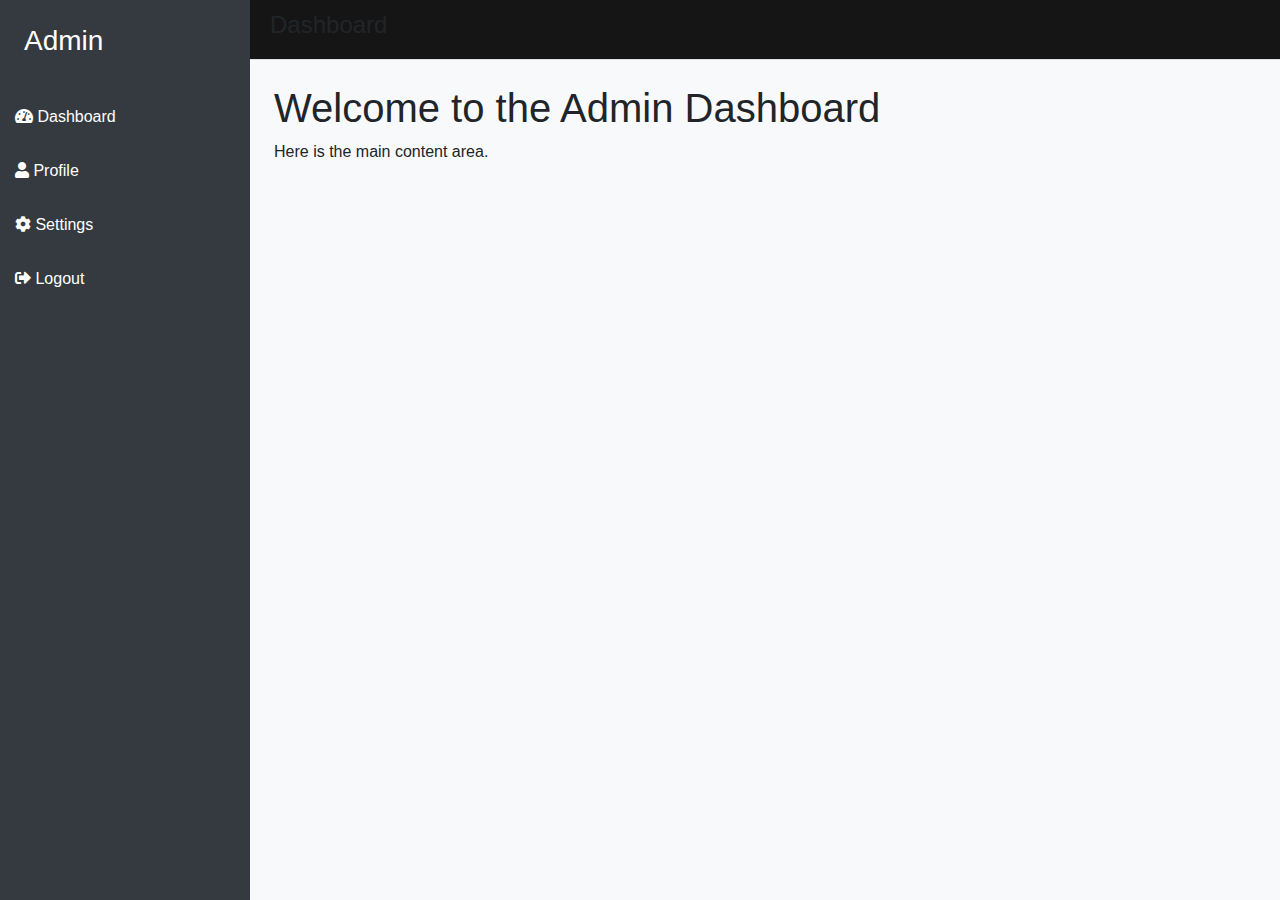
==== index.html @ 16acfa2a "script" ====
<!DOCTYPE html>
<html lang="en">
<head>
    <meta charset="UTF-8">
    <meta name="viewport" content="width=device-width, initial-scale=1.0">
    <title>Admin Dashboard Template</title>
    <link href="https://stackpath.bootstrapcdn.com/bootstrap/4.5.2/css/bootstrap.min.css" rel="stylesheet">
    <link href="https://cdnjs.cloudflare.com/ajax/libs/font-awesome/5.15.1/css/all.min.css" rel="stylesheet">
    <link rel="stylesheet" href="style.css">
    <style>
      
    </style>
</head>
<body>
    <div class="sidebar">
        <div class="sidebar-header p-4">
            <h3>Admin</h3>
        </div>
        <nav class="nav flex-column">
            <a class="nav-link" href="#"><i class="fas fa-tachometer-alt"></i> Dashboard</a>
            <a class="nav-link" href="#"><i class="fas fa-user"></i> Profile</a>
            <a class="nav-link" href="#"><i class="fas fa-cog"></i> Settings</a>
            <a class="nav-link" href="#"><i class="fas fa-sign-out-alt"></i> Logout</a>
        </nav>
    </div>
    <header>
      
    </header>
    <div class="content">
        <div class="topbar">
            <h4>Dashboard</h4>
        </div>
        <div class="container-fluid p-4">
            <h1>Welcome to the Admin Dashboard</h1>
            <p>Here is the main content area.</p>
        </div>
    </div>
    <script src="https://code.jquery.com/jquery-3.5.1.slim.min.js"></script>
    <script src="https://cdn.jsdelivr.net/npm/@popperjs/core@2.5.4/dist/umd/popper.min.js"></script>
    <script src="https://stackpath.bootstrapcdn.com/bootstrap/4.5.2/js/bootstrap.min.js"></script>
</body>
</html>
---- style.css ----
body {
    display: flex;
    height: 100vh;
    overflow: hidden;
}
.sidebar {
    width: 250px;
    background-color: #343a40;
    color: white;
    flex-shrink: 0;
}
.sidebar a {
    color: white;
    text-decoration: none;
}
.sidebar .nav-link {
    padding: 15px;
}
.content {
    flex-grow: 1;
    background-color: #f8f9fa;
    overflow-y: auto;
}
.topbar {
    height: 60px;
    background-color: #151515;
    border-bottom: 1px solid #dee2e6;
    display: flex;
    align-items: center;
    padding: 0 20px;
}
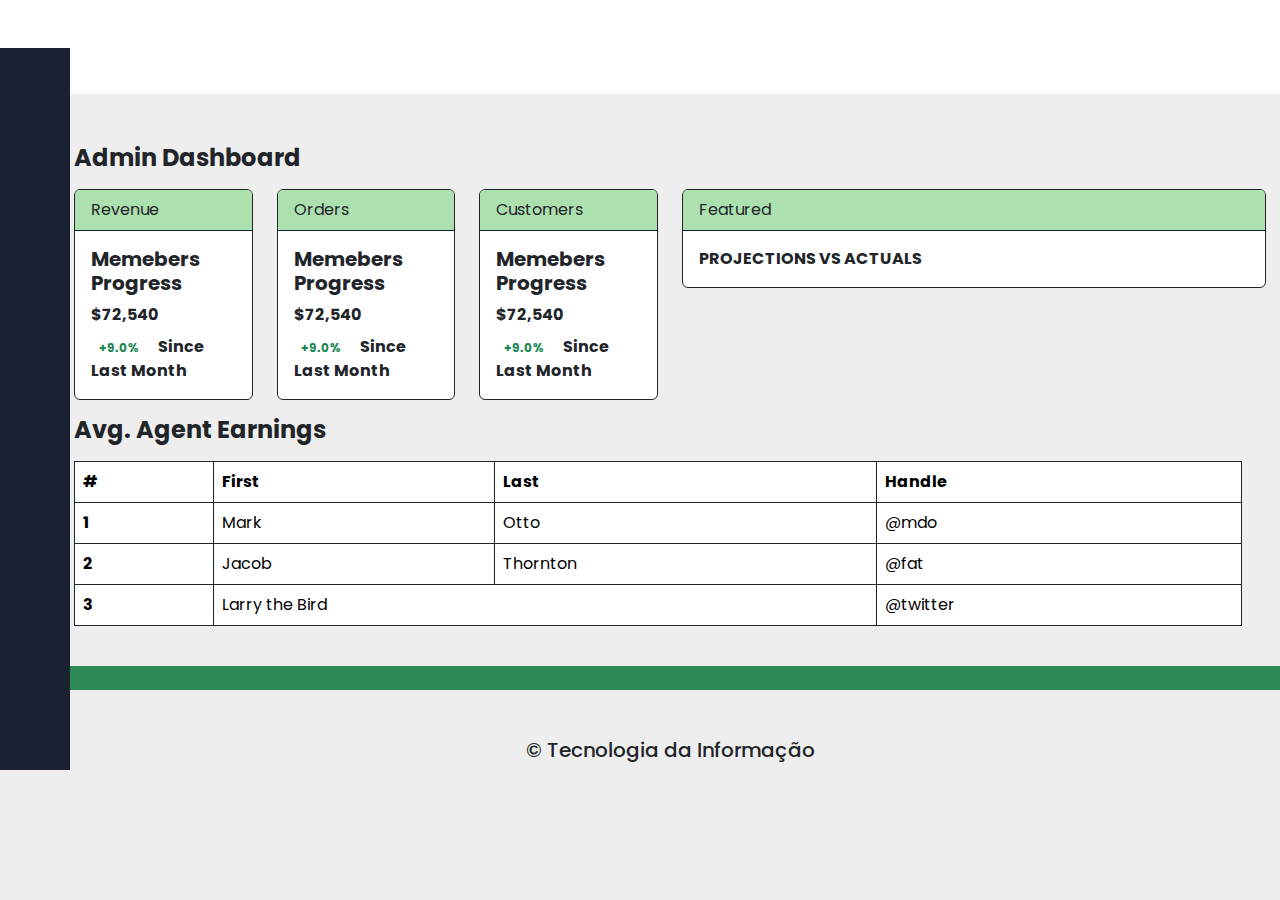
==== commit ca3e7a8b: "novo script" ====
--- a/index.html
+++ b/index.html
@@ -1,42 +1,248 @@
 <!DOCTYPE html>
-<html lang="en">
+<html lang="pt-br">
 <head>
     <meta charset="UTF-8">
     <meta name="viewport" content="width=device-width, initial-scale=1.0">
     <title>Admin Dashboard Template</title>
-    <link href="https://stackpath.bootstrapcdn.com/bootstrap/4.5.2/css/bootstrap.min.css" rel="stylesheet">
-    <link href="https://cdnjs.cloudflare.com/ajax/libs/font-awesome/5.15.1/css/all.min.css" rel="stylesheet">
-    <link rel="stylesheet" href="style.css">
-    <style>
-      
-    </style>
+    <link href="https://cdn.jsdelivr.net/npm/bootstrap@5.3.3/dist/css/bootstrap.min.css" rel="stylesheet" integrity="sha384-QWTKZyjpPEjISv5WaRU9OFeRpok6YctnYmDr5pNlyT2bRjXh0JMhjY6hW+ALEwIH" crossorigin="anonymous">
+    <link rel="stylesheet" href="/estilos/style.css">
 </head>
 <body>
-    <div class="sidebar">
-        <div class="sidebar-header p-4">
-            <h3>Admin</h3>
-        </div>
-        <nav class="nav flex-column">
-            <a class="nav-link" href="#"><i class="fas fa-tachometer-alt"></i> Dashboard</a>
-            <a class="nav-link" href="#"><i class="fas fa-user"></i> Profile</a>
-            <a class="nav-link" href="#"><i class="fas fa-cog"></i> Settings</a>
-            <a class="nav-link" href="#"><i class="fas fa-sign-out-alt"></i> Logout</a>
-        </nav>
-    </div>
-    <header>
-      
-    </header>
-    <div class="content">
-        <div class="topbar">
-            <h4>Dashboard</h4>
-        </div>
-        <div class="container-fluid p-4">
-            <h1>Welcome to the Admin Dashboard</h1>
-            <p>Here is the main content area.</p>
+
+
+    <!--  -->
+    <div class=" col-lg-12  mt-5 pe-3 wrapper">
+        <aside id="sidebar">
+            <div class="d-flex">
+                <button class="toggle-btn" type="button">
+                    <i class="lni lni-grid-alt"></i>
+                </button>
+                <div class="sidebar-logo">
+                    <a href="#">Aicrupton</a>
+                </div>
+            </div>
+            <ul class="sidebar-nav">
+                <li class="sidebar-item">
+                    <a href="#" class="sidebar-link">
+                        <i class="lni lni-user"></i>
+                        <span>Profile</span>
+                    </a>
+                </li>
+                <li class="sidebar-item">
+                    <a href="#" class="sidebar-link">
+                        <i class="lni lni-agenda"></i>
+                        <span>Task</span>
+                    </a>
+                </li>
+                <li class="sidebar-item">
+                    <a href="#" class="sidebar-link collapsed has-dropdown" data-bs-toggle="collapse"
+                        data-bs-target="#auth" aria-expanded="false" aria-controls="auth">
+                        <i class="lni lni-protection"></i>
+                        <span>Auth</span>
+                    </a>
+                    <ul id="auth" class="sidebar-dropdown list-unstyled collapse" data-bs-parent="#sidebar">
+                        <li class="sidebar-item">
+                            <a href="#" class="sidebar-link">Login</a>
+                        </li>
+                        <li class="sidebar-item">
+                            <a href="#" class="sidebar-link">Register</a>
+                        </li>
+                    </ul>
+                </li>
+                <li class="sidebar-item">
+                    <a href="#" class="sidebar-link collapsed has-dropdown" data-bs-toggle="collapse"
+                        data-bs-target="#multi" aria-expanded="false" aria-controls="multi">
+                        <i class="lni lni-layout"></i>
+                        <span>Multi Level</span>
+                    </a>
+                    <ul id="multi" class="sidebar-dropdown list-unstyled collapse" data-bs-parent="#sidebar">
+                        <li class="sidebar-item">
+                            <a href="#" class="sidebar-link collapsed" data-bs-toggle="collapse"
+                                data-bs-target="#multi-two" aria-expanded="false" aria-controls="multi-two">
+                                Two Links
+                            </a>
+                            <ul id="multi-two" class="sidebar-dropdown list-unstyled collapse">
+                                <li class="sidebar-item">
+                                    <a href="#" class="sidebar-link">Link 1</a>
+                                </li>
+                                <li class="sidebar-item">
+                                    <a href="#" class="sidebar-link">Link 2</a>
+                                </li>
+                            </ul>
+                        </li>
+                    </ul>
+                </li>
+                <li class="sidebar-item">
+                    <a href="#" class="sidebar-link">
+                        <i class="lni lni-popup"></i>
+                        <span>Notification</span>
+                    </a>
+                </li>
+                <li class="sidebar-item">
+                    <a href="#" class="sidebar-link">
+                        <i class="lni lni-cog"></i>
+                        <span>Setting</span>
+                    </a>
+                </li>
+            </ul>
+            <div class="sidebar-footer">
+                <a href="#" class="sidebar-link">
+                    <i class="lni lni-exit"></i>
+                    <span>Logout</span>
+                </a>
+            </div>
+        </aside>
+        <header class="row ">
+            <div class="barra_titulo row ">
+                <div class="titulo col-12 col-lg-4 col-xl-4 subtitulo_formato" >
+                </div>
+                <div class="col-4 initial no-padd"></div>
+        
+                <div class="col-12 col-lg-4 col-xl-4 subtitulo_formato">
+                  <img class="imgHeader" src="">
+               </div>
+          </div>
+        </header>
+        <div class="col-lg-12 pt-5 mt-5 pe-3">
+            <main class="content px-3"> 
+                <div class="container-fluid">
+                    <div class="mb-3">
+                        <h3 class="fw-bold fs-4 mb-3">Admin Dashboard</h3>
+                        <div class="row">
+                            <div class="col col-md-2 ">
+                                <div class="card border-dark">
+                                    <div class="card-header">
+                                        Revenue
+                                    </div>
+                                    <div class="card-body">
+                                        <h5 class="mb-2 fw-bold">
+                                            Memebers Progress
+                                        </h5>
+                                        <p class="mb-2 fw-bold">
+                                            $72,540
+                                        </p>
+                                        <div class="mb-0">
+                                            <span class="badge text-success me-2">
+                                                +9.0%
+                                            </span>
+                                            <span class="fw-bold">
+                                                Since Last Month
+                                            </span>
+                                        </div>
+                                     
+                                    </div>
+                                  </div>
+                            </div>
+                            <div class="col col-md-2 ">
+                                <div class="card border-dark">
+                                    <div class="card-header">
+                                        Orders
+                                    </div>
+                                    <div class="card-body">
+                                        <h5 class="mb-2 fw-bold">
+                                            Memebers Progress
+                                        </h5>
+                                        <p class="mb-2 fw-bold">
+                                            $72,540
+                                        </p>
+                                        <div class="mb-0">
+                                            <span class="badge text-success me-2">
+                                                +9.0%
+                                            </span>
+                                            <span class="fw-bold">
+                                                Since Last Month
+                                            </span>
+                                        </div>
+                                      
+                                    </div>
+                                  </div>
+                            </div>
+                            <div class="col col-md-2 ">
+                                <div class="card border-dark">
+                                    <div class="card-header">
+                                        Customers
+                                    </div>
+                                    <div class="card-body">
+                                        <h5 class="mb-2 fw-bold">
+                                            Memebers Progress
+                                        </h5>
+                                        <p class="mb-2 fw-bold">
+                                            $72,540
+                                        </p>
+                                        <div class="mb-0">
+                                            <span class="badge text-success me-2">
+                                                +9.0%
+                                            </span>
+                                            <span class="fw-bold">
+                                                Since Last Month
+                                            </span>
+                                        </div>
+                                    </div>
+                                </div>
+                            </div>
+
+
+
+                            <div class="col col-md-6 ">
+                                <div class="card border-dark">
+                                    <div class="card-header">
+                                      Featured 
+                                    </div>
+                                    <div class="card-body">
+                                        
+                                        <div class="mb-0">
+                                            <span class="fw-bold">
+                                                PROJECTIONS VS ACTUALS
+                                            </span>
+                                        </div>
+                                    </div>
+                                </div>
+                            </div>
+                        <h3 class="fw-bold fs-4 my-3">Avg. Agent Earnings
+                        </h3>
+                        <div class="row">
+                            <div class="col-12">
+                                <table class="table table-bordered border-dark">
+                                    <thead>
+                                        <tr class="highlight">
+                                            <th scope="col">#</th>
+                                            <th scope="col">First</th>
+                                            <th scope="col">Last</th>
+                                            <th scope="col">Handle</th>
+                                        </tr>
+                                    </thead>
+                                    <tbody>
+                                        <tr>
+                                            <th scope="row">1</th>
+                                            <td>Mark</td>
+                                            <td>Otto</td>
+                                            <td>@mdo</td>
+                                        </tr>
+                                        <tr>
+                                            <th scope="row">2</th>
+                                            <td>Jacob</td>
+                                            <td>Thornton</td>
+                                            <td>@fat</td>
+                                        </tr>
+                                        <tr>
+                                            <th scope="row">3</th>
+                                            <td colspan="2">Larry the Bird</td>
+                                            <td>@twitter</td>
+                                        </tr>
+                                    </tbody>
+                                </table>
+                            </div>
+                        </div>
+                    </div>
+                </div>
+            </main>
+            <div class="footer-barra"></div>
+            <div class="col-12 align-middle d-flex justify-content-center footer">
+                <h5 class="h6-footer"> &copy; Tecnologia da Informação <br></h5>
+            </div>
         </div>
     </div>
-    <script src="https://code.jquery.com/jquery-3.5.1.slim.min.js"></script>
-    <script src="https://cdn.jsdelivr.net/npm/@popperjs/core@2.5.4/dist/umd/popper.min.js"></script>
-    <script src="https://stackpath.bootstrapcdn.com/bootstrap/4.5.2/js/bootstrap.min.js"></script>
+      <script src="https://cdn.jsdelivr.net/npm/bootstrap@5.3.3/dist/js/bootstrap.bundle.min.js" integrity="sha384-YvpcrYf0tY3lHB60NNkmXc5s9fDVZLESaAA55NDzOxhy9GkcIdslK1eN7N6jIeHz" crossorigin="anonymous"></script>
+  <script src="script.js"></script>
 </body>
 </html>
--- a/estilos/style.css
+++ b/estilos/style.css
@@ -0,0 +1,231 @@
+@import url('https://fonts.googleapis.com/css2?family=Poppins:wght@400;600&display=swap');
+
+/* ::after,
+::before {
+    box-sizing: border-box;
+    margin: 0;
+    padding: 0;
+} */
+
+
+*{
+    margin: 0;
+    padding: 0;
+}
+
+a {
+    text-decoration: none;
+}
+
+li {
+    list-style: none;
+}
+
+body {
+    font-family: 'Poppins', sans-serif;
+    background-color:#EEEEEE;
+}
+
+.card-header{
+background-color: #ACE1AF;
+border-color: #0e2238;
+}
+.barra_titulo {
+    min-width: 101%;
+    background: #FFF !important;
+    font-size: 17px !important;
+    font-weight: bold !important;
+    position: absolute;
+    top: -2em;
+    text-transform: uppercase;
+    left: 5px;
+    height: 7.5em;
+}
+.rodape{
+    padding: 24px;
+    justify-content: space-between;
+    color:#F1F1F1;
+    background-color: #1A2130;
+    text-align: center;
+    font-family: 'Montserrat', sans-serif;
+    font-size: 24px;
+    font-weight: 400;
+    border-top: 1px solid #dee2e6;
+    
+}
+.wrapper {
+    display: flex;
+}
+
+.main {
+    display: flex;
+    flex-direction: column;
+    min-height: 100vh;
+    width: 100%;
+    overflow: hidden;
+    transition: all 0.35s ease-in-out;
+    background-color: #fff;
+    min-width: 0;
+}
+
+#sidebar {
+    width: 70px;
+    min-width: 70px;
+    z-index: 1000;
+    transition: all .25s ease-in-out;
+    background-color:#1A2130;
+    display: flex;
+    flex-direction: column;
+}
+
+#sidebar.expand {
+    width: 260px;
+    min-width: 260px;
+}
+
+.toggle-btn {
+    background-color: transparent;
+    cursor: pointer;
+    border: 0;
+    padding: 1rem 1.5rem;
+}
+
+.toggle-btn i {
+    font-size: 1.5rem;
+    color: #FFF;
+}
+
+.sidebar-logo {
+    /* margin: auto 0; */
+}
+
+.sidebar-logo a {
+    color: #FFF;
+    font-size: 1.15rem;
+    font-weight: 600;
+}
+
+#sidebar:not(.expand) .sidebar-logo,
+#sidebar:not(.expand) a.sidebar-link span {
+    display: none;
+}
+
+#sidebar.expand .sidebar-logo,
+#sidebar.expand a.sidebar-link span {
+    animation: fadeIn .25s ease;
+}
+
+/* @keyframes fadeIn {
+    0% {
+        opacity: 0;
+    }
+
+    100% {
+        opacity: 1;
+    }
+} */
+
+.sidebar-nav {
+    padding: 2rem 0;
+    flex: 1 1 auto;
+}
+
+a.sidebar-link {
+    padding: .625rem 1.625rem;
+    color: #FFF;
+    display: block;
+    font-size: 0.9rem;
+    white-space: nowrap;
+    border-left: 3px solid transparent;
+}
+
+.sidebar-link i,
+.dropdown-item i {
+    font-size: 1.1rem;
+    margin-right: .75rem;
+}
+
+a.sidebar-link:hover {
+    background-color: rgba(255, 255, 255, .075);
+    border-left: 3px solid #3b7ddd;
+}
+
+.sidebar-item {
+    position: relative;
+}
+
+#sidebar:not(.expand) .sidebar-item .sidebar-dropdown {
+    position: absolute;
+    top: 0;
+    left: 70px;
+    background-color: #0e2238;
+    padding: 0;
+    min-width: 15rem;
+    display: none;
+}
+
+#sidebar:not(.expand) .sidebar-item:hover .has-dropdown+.sidebar-dropdown {
+    display: block;
+    max-height: 15em;
+    width: 100%;
+    opacity: 1;
+}
+
+#sidebar.expand .sidebar-link[data-bs-toggle="collapse"]::after {
+    border: solid;
+    border-width: 0 .075rem .075rem 0;
+    content: "";
+    display: inline-block;
+    padding: 2px;
+    position: absolute;
+    right: 1.5rem;
+    top: 1.4rem;
+    transform: rotate(-135deg);
+    transition: all .2s ease-out;
+}
+
+#sidebar.expand .sidebar-link[data-bs-toggle="collapse"].collapsed::after {
+    transform: rotate(45deg);
+    transition: all .2s ease-out;
+}
+
+.navbar {
+    background-color: #f5f5f5;
+    box-shadow: 0 0 2rem 0 rgba(33, 37, 41, .1);
+}
+
+.navbar-expand .navbar-collapse {
+    min-width: 200px;
+}
+
+.avatar {
+    height: 40px;
+    width: 40px;
+}
+
+
+
+@media (min-width: 768px) {}
+
+footer {
+    background: #48D1CC;
+    height: 3.5em;
+}
+
+.footer {
+    padding-top: 3em;
+    text-align: center;
+}
+
+.h5-footer {
+    position: absolute;
+    font-size: 76%;
+    bottom: 0;
+}
+
+.footer-barra {
+    background: #2E8B57;
+    min-width: 110%;
+    height: 1.5em;
+    margin-top: 1.52em;
+}
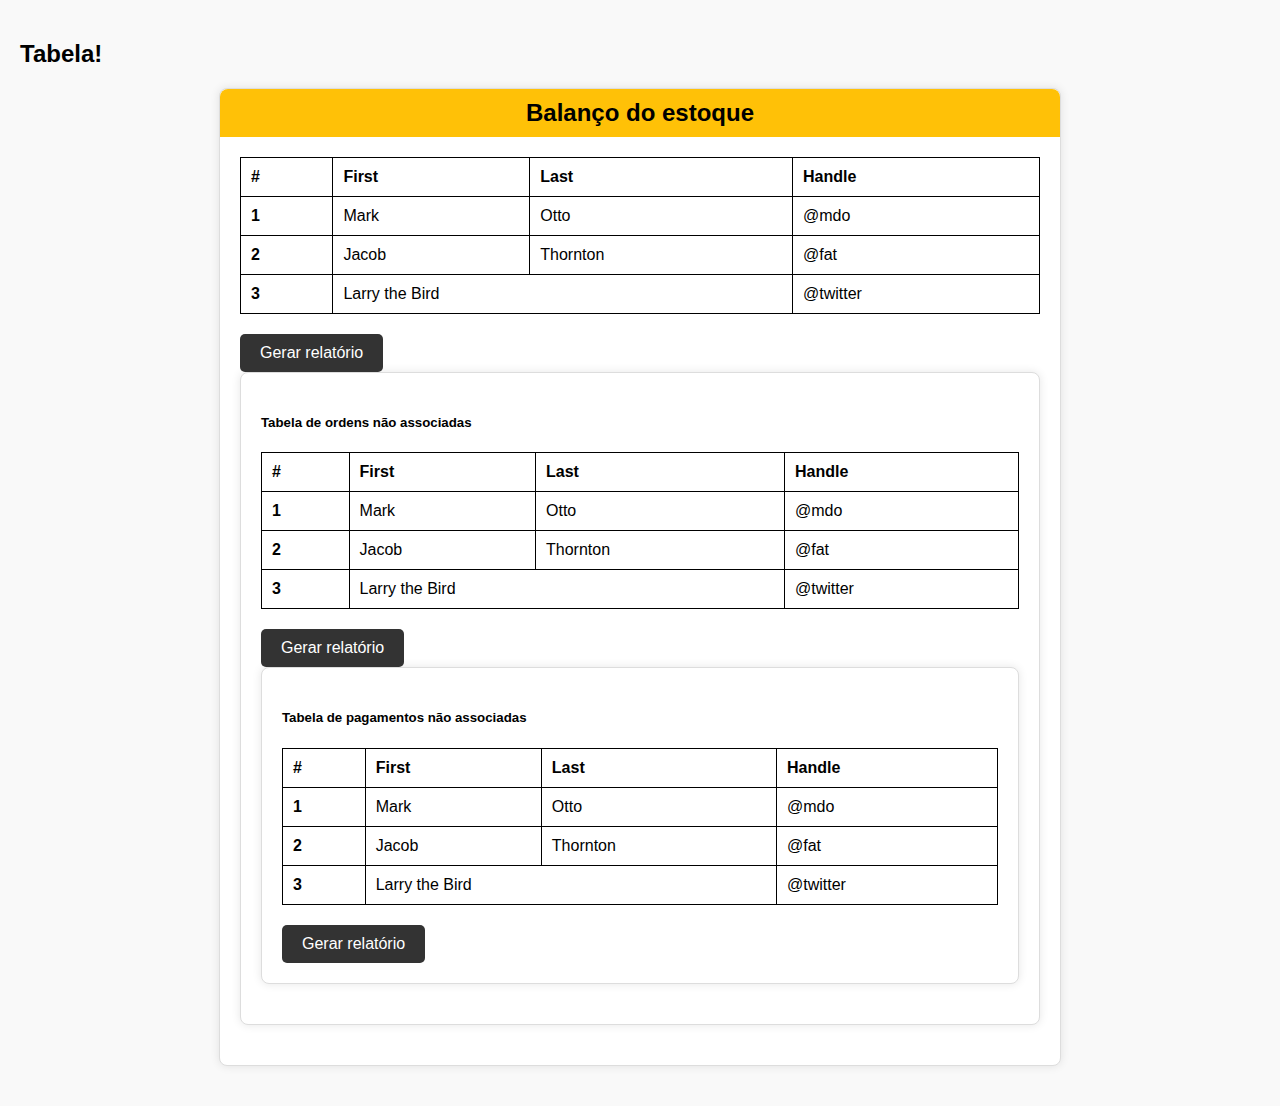
==== commit 24b76e56: "script" ====
--- a/index.html
+++ b/index.html
@@ -1,248 +1,168 @@
 <!DOCTYPE html>
 <html lang="pt-br">
+
 <head>
     <meta charset="UTF-8">
     <meta name="viewport" content="width=device-width, initial-scale=1.0">
-    <title>Admin Dashboard Template</title>
-    <link href="https://cdn.jsdelivr.net/npm/bootstrap@5.3.3/dist/css/bootstrap.min.css" rel="stylesheet" integrity="sha384-QWTKZyjpPEjISv5WaRU9OFeRpok6YctnYmDr5pNlyT2bRjXh0JMhjY6hW+ALEwIH" crossorigin="anonymous">
-    <link rel="stylesheet" href="/estilos/style.css">
+    <title>Iacrypto</title>
+    <link href="https://cdn.jsdelivr.net/npm/bootstrap@5.3.2/dist/css/bootstrap.min.css" rel="stylesheet"
+        integrity="sha384-T3c6CoIi6uLrA9TneNEoa7RxnatzjcDSCmG1MXxSR1GAsXEV/Dwwykc2MPK8M2HN" crossorigin="anonymous">
+    <link rel="stylesheet" href="https://cdn.jsdelivr.net/npm/bootstrap-icons@1.11.2/font/bootstrap-icons.min.css">
+    <link rel="shortcut icon" href="./assets/favicon.png" type="Image/x-icon">
+    <link rel="stylesheet" href="estilos.css">
 </head>
+
 <body>
 
 
-    <!--  -->
-    <div class=" col-lg-12  mt-5 pe-3 wrapper">
-        <aside id="sidebar">
-            <div class="d-flex">
-                <button class="toggle-btn" type="button">
-                    <i class="lni lni-grid-alt"></i>
-                </button>
-                <div class="sidebar-logo">
-                    <a href="#">Aicrupton</a>
+    <nav class="navbar navbar-expand-md bg-black navbar-dark">
+        <div class="container-fluid">
+        </div>
+    </nav>
+    <h2 class="text-center my-3 my-xl-5"> Tabela!</h2>
+
+
+    <div class="container container text-center my-3 my-xl-5">
+        <div class="col">
+            <div class="card">
+                <div class="card-header text-bg-warning">
+                   <h2>Balanço do estoque</h2> 
+                </div>
+                <div class="card-body">
+                    <table class="table table-bordered border-primary">
+                        <thead>
+                            <tr>
+                              <th scope="col">#</th>
+                              <th scope="col">First</th>
+                              <th scope="col">Last</th>
+                              <th scope="col">Handle</th>
+                            </tr>
+                          </thead>
+                          <tbody>
+                                <tr>
+                                    <th scope="row">1</th>
+                                    <td>Mark</td>
+                                    <td>Otto</td>
+                                    <td>@mdo</td>
+                                </tr>
+
+                                <tr>
+                                    <th scope="row">2</th>
+                                    <td>Jacob</td>
+                                    <td>Thornton</td>
+                                    <td>@fat</td>
+                                </tr>
+                                <tr>
+                                    <th scope="row">3</th>
+                                    <td colspan="2">Larry the Bird</td>
+                                    <td>@twitter</td>
+                                </tr>
+                          </tbody>
+                      </table>
+                      <a href="#" class="btn btn btn-dark ">Gerar relatório </a>
+                </div>
+        </div>
+    </div>
+
+    <div class="container container text-center my-3 my-xl-5">
+        <div class="col">
+            <div class="card">
+                <div class="card-body">
+                    <h5 class="card-title table-dark ">Tabela de ordens não associadas</h5>
+                    <table class="table table-bordered border-primary">
+                        <thead>
+                            <tr>
+                              <th scope="col">#</th>
+                              <th scope="col">First</th>
+                              <th scope="col">Last</th>
+                              <th scope="col">Handle</th>
+                            </tr>
+                          </thead>
+                          <tbody>
+                                <tr>
+                                    <th scope="row">1</th>
+                                    <td>Mark</td>
+                                    <td>Otto</td>
+                                    <td>@mdo</td>
+                                </tr>
+
+                                <tr>
+                                    <th scope="row">2</th>
+                                    <td>Jacob</td>
+                                    <td>Thornton</td>
+                                    <td>@fat</td>
+                                </tr>
+                                <tr>
+                                    <th scope="row">3</th>
+                                    <td colspan="2">Larry the Bird</td>
+                                    <td>@twitter</td>
+                                </tr>
+                          </tbody>
+                      </table>
+                    <a href="#" class="btn btn btn-dark ">Gerar relatório </a>
                 </div>
             </div>
-            <ul class="sidebar-nav">
-                <li class="sidebar-item">
-                    <a href="#" class="sidebar-link">
-                        <i class="lni lni-user"></i>
-                        <span>Profile</span>
-                    </a>
-                </li>
-                <li class="sidebar-item">
-                    <a href="#" class="sidebar-link">
-                        <i class="lni lni-agenda"></i>
-                        <span>Task</span>
-                    </a>
-                </li>
-                <li class="sidebar-item">
-                    <a href="#" class="sidebar-link collapsed has-dropdown" data-bs-toggle="collapse"
-                        data-bs-target="#auth" aria-expanded="false" aria-controls="auth">
-                        <i class="lni lni-protection"></i>
-                        <span>Auth</span>
-                    </a>
-                    <ul id="auth" class="sidebar-dropdown list-unstyled collapse" data-bs-parent="#sidebar">
-                        <li class="sidebar-item">
-                            <a href="#" class="sidebar-link">Login</a>
-                        </li>
-                        <li class="sidebar-item">
-                            <a href="#" class="sidebar-link">Register</a>
-                        </li>
-                    </ul>
-                </li>
-                <li class="sidebar-item">
-                    <a href="#" class="sidebar-link collapsed has-dropdown" data-bs-toggle="collapse"
-                        data-bs-target="#multi" aria-expanded="false" aria-controls="multi">
-                        <i class="lni lni-layout"></i>
-                        <span>Multi Level</span>
-                    </a>
-                    <ul id="multi" class="sidebar-dropdown list-unstyled collapse" data-bs-parent="#sidebar">
-                        <li class="sidebar-item">
-                            <a href="#" class="sidebar-link collapsed" data-bs-toggle="collapse"
-                                data-bs-target="#multi-two" aria-expanded="false" aria-controls="multi-two">
-                                Two Links
-                            </a>
-                            <ul id="multi-two" class="sidebar-dropdown list-unstyled collapse">
-                                <li class="sidebar-item">
-                                    <a href="#" class="sidebar-link">Link 1</a>
-                                </li>
-                                <li class="sidebar-item">
-                                    <a href="#" class="sidebar-link">Link 2</a>
-                                </li>
-                            </ul>
-                        </li>
-                    </ul>
-                </li>
-                <li class="sidebar-item">
-                    <a href="#" class="sidebar-link">
-                        <i class="lni lni-popup"></i>
-                        <span>Notification</span>
-                    </a>
-                </li>
-                <li class="sidebar-item">
-                    <a href="#" class="sidebar-link">
-                        <i class="lni lni-cog"></i>
-                        <span>Setting</span>
-                    </a>
-                </li>
-            </ul>
-            <div class="sidebar-footer">
-                <a href="#" class="sidebar-link">
-                    <i class="lni lni-exit"></i>
-                    <span>Logout</span>
-                </a>
-            </div>
-        </aside>
-        <header class="row ">
-            <div class="barra_titulo row ">
-                <div class="titulo col-12 col-lg-4 col-xl-4 subtitulo_formato" >
-                </div>
-                <div class="col-4 initial no-padd"></div>
-        
-                <div class="col-12 col-lg-4 col-xl-4 subtitulo_formato">
-                  <img class="imgHeader" src="">
-               </div>
-          </div>
-        </header>
-        <div class="col-lg-12 pt-5 mt-5 pe-3">
-            <main class="content px-3"> 
-                <div class="container-fluid">
-                    <div class="mb-3">
-                        <h3 class="fw-bold fs-4 mb-3">Admin Dashboard</h3>
-                        <div class="row">
-                            <div class="col col-md-2 ">
-                                <div class="card border-dark">
-                                    <div class="card-header">
-                                        Revenue
-                                    </div>
-                                    <div class="card-body">
-                                        <h5 class="mb-2 fw-bold">
-                                            Memebers Progress
-                                        </h5>
-                                        <p class="mb-2 fw-bold">
-                                            $72,540
-                                        </p>
-                                        <div class="mb-0">
-                                            <span class="badge text-success me-2">
-                                                +9.0%
-                                            </span>
-                                            <span class="fw-bold">
-                                                Since Last Month
-                                            </span>
-                                        </div>
-                                     
-                                    </div>
-                                  </div>
-                            </div>
-                            <div class="col col-md-2 ">
-                                <div class="card border-dark">
-                                    <div class="card-header">
-                                        Orders
-                                    </div>
-                                    <div class="card-body">
-                                        <h5 class="mb-2 fw-bold">
-                                            Memebers Progress
-                                        </h5>
-                                        <p class="mb-2 fw-bold">
-                                            $72,540
-                                        </p>
-                                        <div class="mb-0">
-                                            <span class="badge text-success me-2">
-                                                +9.0%
-                                            </span>
-                                            <span class="fw-bold">
-                                                Since Last Month
-                                            </span>
-                                        </div>
-                                      
-                                    </div>
-                                  </div>
-                            </div>
-                            <div class="col col-md-2 ">
-                                <div class="card border-dark">
-                                    <div class="card-header">
-                                        Customers
-                                    </div>
-                                    <div class="card-body">
-                                        <h5 class="mb-2 fw-bold">
-                                            Memebers Progress
-                                        </h5>
-                                        <p class="mb-2 fw-bold">
-                                            $72,540
-                                        </p>
-                                        <div class="mb-0">
-                                            <span class="badge text-success me-2">
-                                                +9.0%
-                                            </span>
-                                            <span class="fw-bold">
-                                                Since Last Month
-                                            </span>
-                                        </div>
-                                    </div>
-                                </div>
-                            </div>
+    </div>
 
 
+    <div class="container container text-center my-3 my-xl-5">
+        <div class="col">
+            <div class="card">
+                <div class="card-body">
+                    <h5 class="card-title">Tabela de pagamentos não associadas</h5>
+                    <table class="table table-bordered border-primary">
+                        <thead>
+                            <tr>
+                              <th scope="col">#</th>
+                              <th scope="col">First</th>
+                              <th scope="col">Last</th>
+                              <th scope="col">Handle</th>
+                            </tr>
+                          </thead>
+                          <tbody>
+                                <tr>
+                                    <th scope="row">1</th>
+                                    <td>Mark</td>
+                                    <td>Otto</td>
+                                    <td>@mdo</td>
+                                </tr>
 
-                            <div class="col col-md-6 ">
-                                <div class="card border-dark">
-                                    <div class="card-header">
-                                      Featured 
-                                    </div>
-                                    <div class="card-body">
-                                        
-                                        <div class="mb-0">
-                                            <span class="fw-bold">
-                                                PROJECTIONS VS ACTUALS
-                                            </span>
-                                        </div>
-                                    </div>
-                                </div>
-                            </div>
-                        <h3 class="fw-bold fs-4 my-3">Avg. Agent Earnings
-                        </h3>
-                        <div class="row">
-                            <div class="col-12">
-                                <table class="table table-bordered border-dark">
-                                    <thead>
-                                        <tr class="highlight">
-                                            <th scope="col">#</th>
-                                            <th scope="col">First</th>
-                                            <th scope="col">Last</th>
-                                            <th scope="col">Handle</th>
-                                        </tr>
-                                    </thead>
-                                    <tbody>
-                                        <tr>
-                                            <th scope="row">1</th>
-                                            <td>Mark</td>
-                                            <td>Otto</td>
-                                            <td>@mdo</td>
-                                        </tr>
-                                        <tr>
-                                            <th scope="row">2</th>
-                                            <td>Jacob</td>
-                                            <td>Thornton</td>
-                                            <td>@fat</td>
-                                        </tr>
-                                        <tr>
-                                            <th scope="row">3</th>
-                                            <td colspan="2">Larry the Bird</td>
-                                            <td>@twitter</td>
-                                        </tr>
-                                    </tbody>
-                                </table>
-                            </div>
-                        </div>
-                    </div>
+                                <tr>
+                                    <th scope="row">2</th>
+                                    <td>Jacob</td>
+                                    <td>Thornton</td>
+                                    <td>@fat</td>
+                                </tr>
+                                <tr>
+                                    <th scope="row">3</th>
+                                    <td colspan="2">Larry the Bird</td>
+                                    <td>@twitter</td>
+                                </tr>
+                          </tbody>
+                      </table>
+                    <a href="#" class="btn btn btn-dark ">Gerar relatório </a>
                 </div>
-            </main>
-            <div class="footer-barra"></div>
-            <div class="col-12 align-middle d-flex justify-content-center footer">
-                <h5 class="h6-footer"> &copy; Tecnologia da Informação <br></h5>
             </div>
-        </div>
     </div>
-      <script src="https://cdn.jsdelivr.net/npm/bootstrap@5.3.3/dist/js/bootstrap.bundle.min.js" integrity="sha384-YvpcrYf0tY3lHB60NNkmXc5s9fDVZLESaAA55NDzOxhy9GkcIdslK1eN7N6jIeHz" crossorigin="anonymous"></script>
-  <script src="script.js"></script>
+
+    <!-- <section class="pb-4 bg-black text-bg-dark">
+
+    </section>
+
+
+    <form class="border border-secondary my-3 my-xl-5 p-3 text-center">
+        
+    </form>
+
+    <footer class="text-center bg-black text-bg-dark">
+        <p class="card-text py-3"> 2023 <i class="bi bi-c-circle"></i> Desenvolvido por Luara Coutrin | Projeto fictício
+            sem fins comerciais.</p>
+    </footer> -->
+
+
+    <script src="https://cdn.jsdelivr.net/npm/bootstrap@5.3.2/dist/js/bootstrap.bundle.min.js"
+        integrity="sha384-C6RzsynM9kWDrMNeT87bh95OGNyZPhcTNXj1NW7RuBCsyN/o0jlpcV8Qyq46cDfL"
+        crossorigin="anonymous"></script>
 </body>
-</html>
+
+</html>--- a/estilos.css
+++ b/estilos.css
@@ -0,0 +1,83 @@
+.texto-menor{
+    font-size: 13px;
+}
+
+.divs-facilidades{
+    width: 325px;
+}
+
+.verde-limao {
+    color: #DAFF01;
+}
+
+.botao-lilas {
+    background-color: #9353FF;
+}
+
+.posicao{
+    top: 40%;
+}
+
+@media(max-width: 767px){
+    .posicao{
+        top:60%;
+    }
+}
+
+
+body {
+            font-family: Arial, sans-serif;
+            background-color: #f9f9f9;
+            margin: 0;
+            padding: 20px;
+        }
+
+        .container {
+            max-width: 800px;
+            margin: auto;
+            background-color: white;
+            padding: 20px;
+            border: 1px solid #ddd;
+            border-radius: 8px;
+            box-shadow: 0 0 10px rgba(0, 0, 0, 0.1);
+            margin-bottom: 20px;
+        }
+
+        .container h2 {
+            background-color: #ffc107;
+            padding: 10px;
+            border-radius: 8px 8px 0 0;
+            margin: -20px -20px 20px -20px;
+            color: #000000;
+            text-align: center;
+        }
+
+        table {
+            width: 100%;
+            border-collapse: collapse;
+            margin-bottom: 20px;
+        }
+
+        table, th, td {
+            border: 1px solid #000000;
+        }
+
+        th, td {
+            padding: 10px;
+            text-align: left;
+        }
+
+        .btn-container {
+            text-align: center;
+        }
+
+        .btn {
+            background-color: #333;
+            color: white;
+            padding: 10px 20px;
+            text-decoration: none;
+            border-radius: 5px;
+            border: none;
+            cursor: pointer;
+            display: inline-block;
+        }